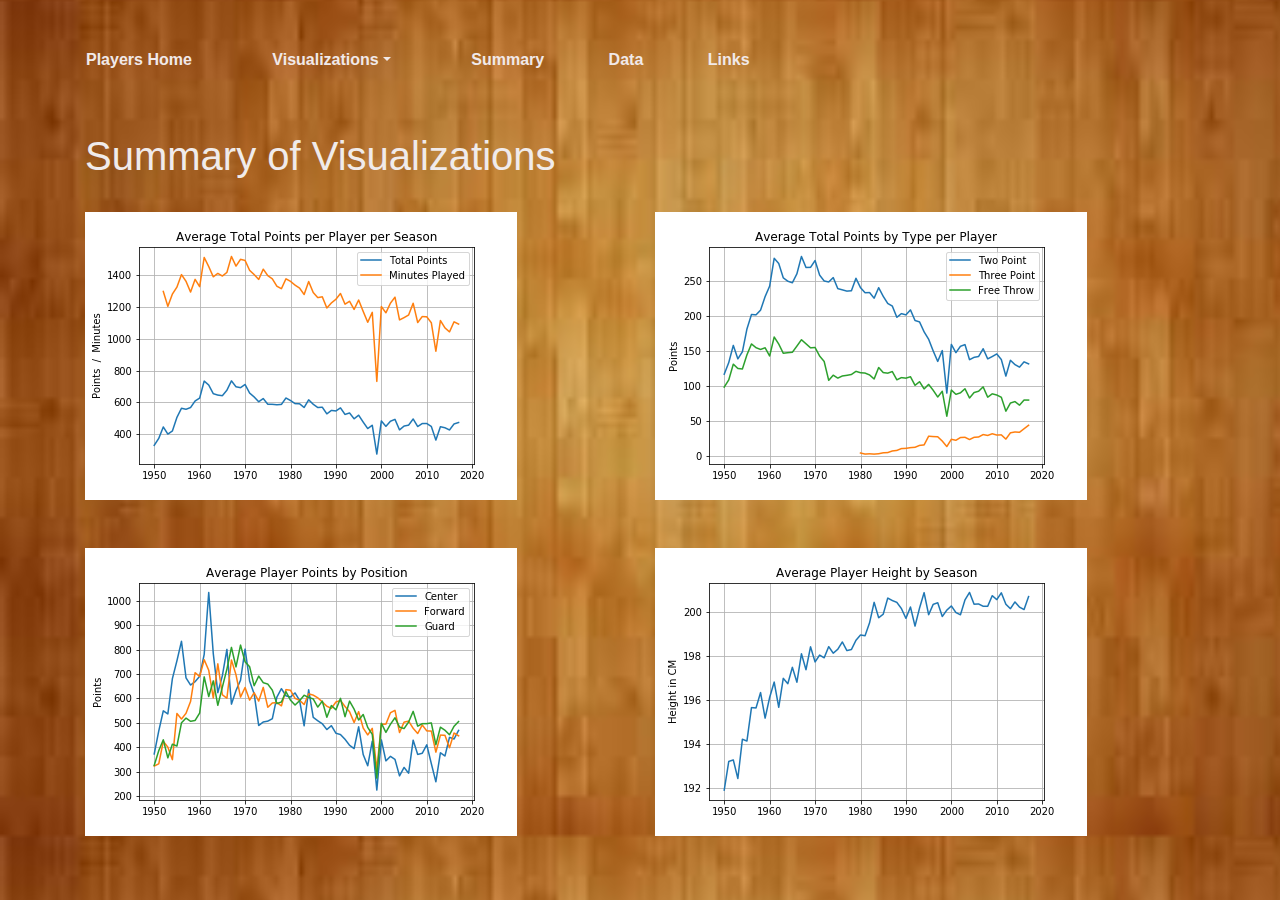
==== comparison.html @ 3f88a605 "updated visualizations" ====
<!DOCTYPE html>
<html lang=en>

<head>
    <meta charset="UTF-8">
    <title>NBA Player Stats since 1950/Comparisons</title>
    <link rel="stylesheet" href="https://stackpath.bootstrapcdn.com/bootstrap/4.3.1/css/bootstrap.min.css" integrity="sha384-ggOyR0iXCbMQv3Xipma34MD+dH/1fQ784/j6cY/iJTQUOhcWr7x9JvoRxT2MZw1T" crossorigin="anonymous">

    <script src="https://code.jquery.com/jquery-3.3.1.slim.min.js" integrity="sha384-q8i/X+965DzO0rT7abK41JStQIAqVgRVzpbzo5smXKp4YfRvH+8abtTE1Pi6jizo" crossorigin="anonymous"></script>
    <script src="https://cdnjs.cloudflare.com/ajax/libs/popper.js/1.14.7/umd/popper.min.js" integrity="sha384-UO2eT0CpHqdSJQ6hJty5KVphtPhzWj9WO1clHTMGa3JDZwrnQq4sF86dIHNDz0W1" crossorigin="anonymous"></script>
    <script src="https://stackpath.bootstrapcdn.com/bootstrap/4.3.1/js/bootstrap.min.js" integrity="sha384-JjSmVgyd0p3pXB1rRibZUAYoIIy6OrQ6VrjIEaFf/nJGzIxFDsf4x0xIM+B07jRM" crossorigin="anonymous"></script>
  



    <link rel="stylesheet" href="style.css">
</head>

<body class="comparison"> 
    <nav class="navbar">
        <ul>
            <li><a href="/index.html"><strong>Players Home</strong></a></li>
          
            <li class="nav-item dropdown">
                <a class="nav-link dropdown-toggle" href="#" id="navbarDropdown" 
                role="button" data-toggle="dropdown" aria-haspopup="true"
                aria-expanded="false"><strong>Visualizations</strong></a>
  
              <div class="dropdown-menu drop2" aria-labelledby="navbarDropdown">
                  <a class="dropdown-item" href="/visualizations1.html"><strong> Points Per Season</strong></a>
                  <a class="dropdown-item" href="/visualizations2.html"><strong> Point Breakdown</strong></a>
                  <a class="dropdown-item" href="/visualizations3.html"><strong> Points by Position</strong></a>
                  <a class="dropdown-item" href="/visualizations4.html"><strong> Player Height</strong></a>
              </div>

            </li>

          <li><a class="active" text-decorationline="underline" href="/comparison.html"><strong>Summary</strong></a></li>
          <li><a href="/data.html"><strong>Data</strong></a></li>
          <li><a href="#"><strong>Links</strong></a></li>
        </ul>
    </nav>

    <br>
    <div class="container">
        <div class="row header">
            <div class="col-md-10">
                <h1> </h1>
            </div>
            <div class="col-md-6">
                <h1>Summary of Visualizations</h1>
            </div>
            <!-- <div class="col-md-6">
                <h1> </h1>
            </div> -->
        </div>
    </div>
    <div class="container"    
        <br>
        <br>
        <div class="row">
            <div class="col-md-6">
                <img src="../Images/Min_Played_vs_Total_Pts.png">
            </div>
            <div class="col-md-6" >
                    <img src="../Images/Avg_Yearly_Pts.png">
            </div>
        </div>
        <br>
        <br>
        <div class="row">
                <div class="col-md-6">
                    <img src="../Images/Points_by_Position.png">
                </div>

                <div class="col-md-6" >
                        <img src="../Images/Avg_Player_Height.png">
                </div>       
        </div>

</body>
---- style.css ----
.navbar {
  height: 100px;
  padding-top: 20px;
}
.navbar li {
  display: inline-block;
  padding: 20px;
  margin-right: 10px;
  margin-left: 10px;
  cursor: pointer;
  border-radius: 3px;
}
.navbar li a {
  color: rgb(241, 233, 233);
  text-decoration: none;

}

/* this active feature isn't working */
.active {
  text-decoration-line: underline;
}

.drop {
  background-color: black;
}

.drop2 {
  background-color: tan;
}

.body {
  background-color: black;
  background-image: url("wallpaper10.jfif");
  background-repeat: no-repeat;
  background-size: cover;
}

.header {
  color: rgb(240, 235, 235);
}

.summary {
  color: rgb(240, 235, 235);
}

/* .box {
  height: 100px;
  padding: 20px;
  color: #fff;
  background: black;
} */


.comparison {
  background-image: url("wallpaper4.jpg");
  /* background-repeat: no-repeat; */
  background-size: cover;
}
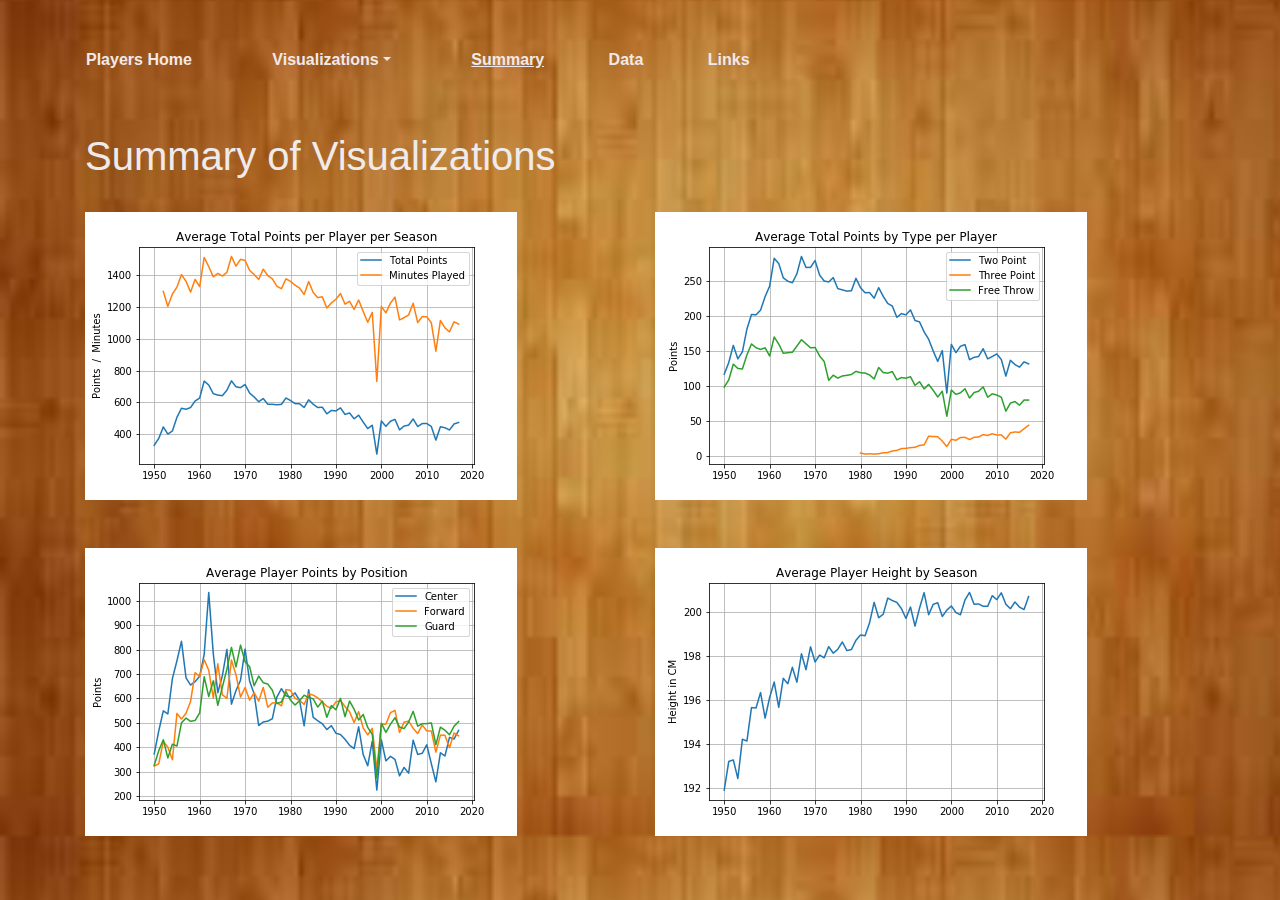
==== commit e64fd35e: "landing page changes" ====
--- a/comparison.html
+++ b/comparison.html
@@ -32,42 +32,46 @@
                   <a class="dropdown-item" href="/visualizations3.html"><strong> Points by Position</strong></a>
                   <a class="dropdown-item" href="/visualizations4.html"><strong> Player Height</strong></a>
               </div>
-
             </li>
 
-          <li><a class="active" text-decorationline="underline" href="/comparison.html"><strong>Summary</strong></a></li>
-          <li><a href="/data.html"><strong>Data</strong></a></li>
-          <li><a href="#"><strong>Links</strong></a></li>
+            <li class="nav-item active">
+              <a class="active" text-decorationline="underline" href="/comparison.html"><strong>Summary</strong></a>
+            </li>
+
+            <li><a href="/data.html"><strong>Data</strong></a></li>
+            <li><a href="#"><strong>Links</strong></a></li>
         </ul>
     </nav>
 
     <br>
+
     <div class="container">
-        <div class="row header">
+        <div class="row text-format">
             <div class="col-md-10">
                 <h1> </h1>
             </div>
             <div class="col-md-6">
                 <h1>Summary of Visualizations</h1>
             </div>
-            <!-- <div class="col-md-6">
-                <h1> </h1>
-            </div> -->
         </div>
     </div>
-    <div class="container"    
+    <div class="container">
+    
         <br>
-        <br>
+        
         <div class="row">
             <div class="col-md-6">
                 <img src="../Images/Min_Played_vs_Total_Pts.png">
             </div>
+        
             <div class="col-md-6" >
                     <img src="../Images/Avg_Yearly_Pts.png">
             </div>
         </div>
+        
         <br>
         <br>
+        
         <div class="row">
                 <div class="col-md-6">
                     <img src="../Images/Points_by_Position.png">
@@ -77,5 +81,5 @@
                         <img src="../Images/Avg_Player_Height.png">
                 </div>       
         </div>
-
+    </div>
 </body>--- a/style.css
+++ b/style.css
@@ -13,11 +13,8 @@
 }
 .navbar li a {
   color: rgb(241, 233, 233);
-  text-decoration: none;
-
 }
 
-/* this active feature isn't working */
 .active {
   text-decoration-line: underline;
 }
@@ -32,26 +29,56 @@
 
 .body {
   background-color: black;
-  background-image: url("wallpaper10.jfif");
+}
+
+.back-image {
+  background-image: url("wallpaper10d.jpg");
   background-repeat: no-repeat;
   background-size: cover;
 }
 
-.header {
+.text-format {
   color: rgb(240, 235, 235);
 }
 
-.summary {
-  color: rgb(240, 235, 235);
+h2 {
+  padding-left: 40px;
 }
 
-/* .box {
-  height: 100px;
-  padding: 20px;
-  color: #fff;
-  background: black;
+/* .header-pad {
+  padding-left: 220px;
+  padding-right: 80px;
 } */
 
+.pad {
+  padding-left: 280px;
+  padding-right: 80px;
+}
+
+.pad2 {
+  padding-left: 340px;
+  padding-right: 150px;
+}
+
+.pad3 {
+  padding-left: 380px;
+  padding-right: 112px;
+}
+
+#image {
+  width: 320px;
+  height: 200px;
+  justify-content:right;
+  padding: 10px;
+}
+
+.vis {
+  justify-content:right;
+}
+
+.article1 {
+  padding-right: 260px;
+}
 
 .comparison {
   background-image: url("wallpaper4.jpg");
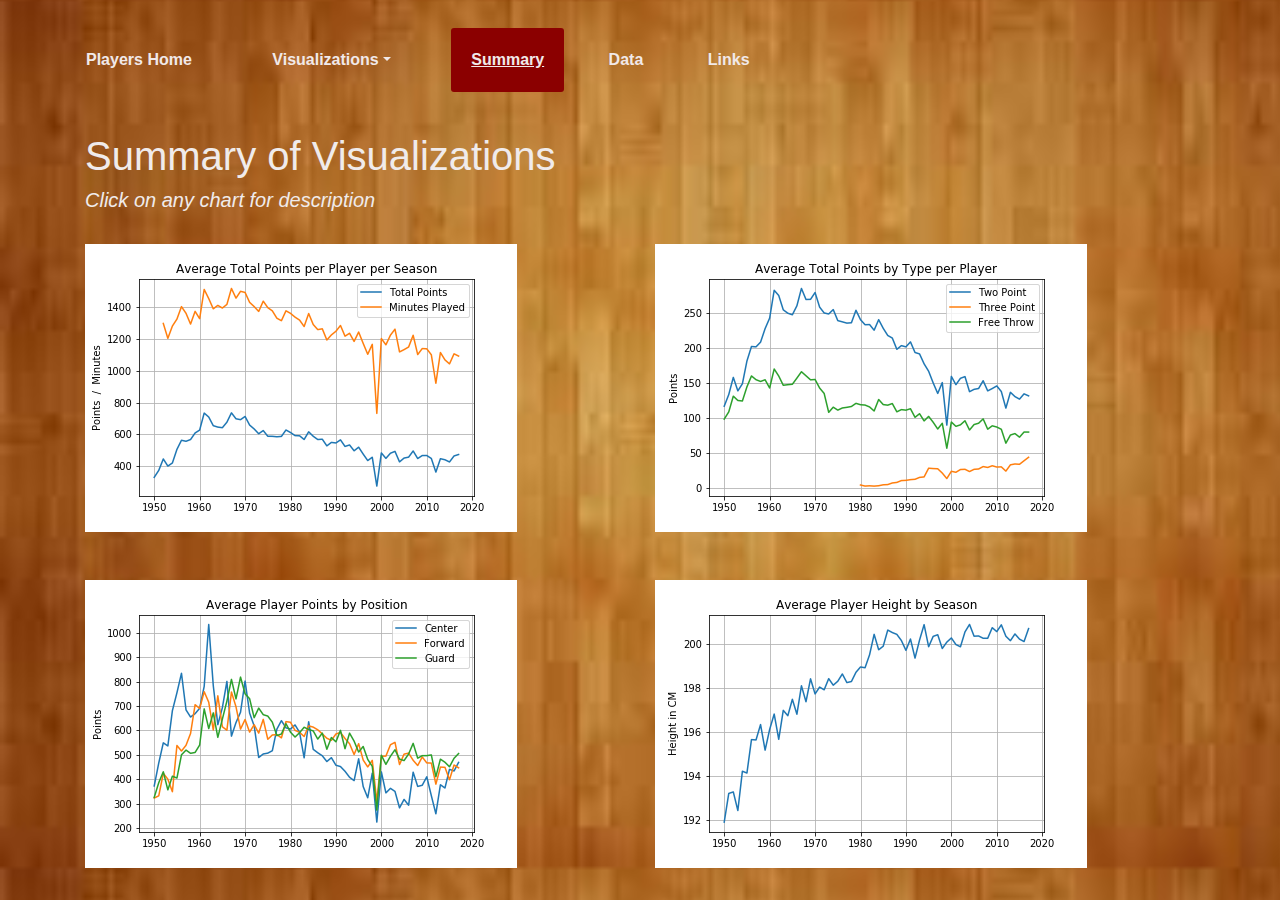
==== commit 489e8973: "changes to vis pages" ====
--- a/comparison.html
+++ b/comparison.html
@@ -52,6 +52,7 @@
             </div>
             <div class="col-md-6">
                 <h1>Summary of Visualizations</h1>
+                <h5 class="font-italic">Click on any chart for description</h5>
             </div>
         </div>
     </div>
@@ -61,11 +62,11 @@
         
         <div class="row">
             <div class="col-md-6">
-                <img src="../Images/Min_Played_vs_Total_Pts.png">
+                <a href="visualizations1.html"><img src="../Images/Min_Played_vs_Total_Pts.png"></img></a>
             </div>
-        
+     
             <div class="col-md-6" >
-                    <img src="../Images/Avg_Yearly_Pts.png">
+                <a href="visualizations2.html"><img src="../Images/Avg_Yearly_Pts.png"></img></a>
             </div>
         </div>
         
@@ -73,13 +74,13 @@
         <br>
         
         <div class="row">
-                <div class="col-md-6">
-                    <img src="../Images/Points_by_Position.png">
-                </div>
+            <div class="col-md-6">
+                <a href="visualizations3.html"><img src="../Images/Points_by_Position.png"></img></a>
+            </div>
 
-                <div class="col-md-6" >
-                        <img src="../Images/Avg_Player_Height.png">
-                </div>       
+            <div class="col-md-6" >
+                <a href="visualizations4.html"><img src="../Images/Avg_Player_Height.png"></img></a>
+            </div>       
         </div>
     </div>
 </body>--- a/style.css
+++ b/style.css
@@ -14,29 +14,35 @@
 .navbar li a {
   color: rgb(241, 233, 233);
 }
-
+/* change nav background color when page is active */
 .active {
   text-decoration-line: underline;
+  background-color: darkred;
 }
 
+/* set background color on dropdown from index page */
 .drop {
   background-color: black;
 }
 
+/* set background color on dropdown from all except index page */
 .drop2 {
-  background-color: tan;
+  background-color: darkred;
 }
 
+/* set index page background color to black behind wallpaper */
 .body {
   background-color: black;
 }
 
+/* set wallpaper image for index page */
 .back-image {
   background-image: url("wallpaper10d.jpg");
   background-repeat: no-repeat;
   background-size: cover;
 }
 
+/* set text formatting for menu dropdown */
 .text-format {
   color: rgb(240, 235, 235);
 }
@@ -45,26 +51,25 @@
   padding-left: 40px;
 }
 
-/* .header-pad {
-  padding-left: 220px;
-  padding-right: 80px;
-} */
-
+/* offset paragraph on index page */
 .pad {
   padding-left: 280px;
   padding-right: 80px;
 }
 
+/* offset 2nd paragraph on index page */
 .pad2 {
   padding-left: 340px;
   padding-right: 150px;
 }
-
+ 
+/* offset 3rd paragraph on index page */
 .pad3 {
   padding-left: 380px;
   padding-right: 112px;
 }
 
+/* settings for plots on right side of pages */
 #image {
   width: 320px;
   height: 200px;
@@ -76,12 +81,65 @@
   justify-content:right;
 }
 
+/* paragraph padding on visualization pages */
 .article1 {
   padding-right: 260px;
 }
 
+/* set wallpaper for non-index pages */
 .comparison {
   background-image: url("wallpaper4.jpg");
-  /* background-repeat: no-repeat; */
   background-size: cover;
+}
+
+
+@media(max-width: 992px) {
+
+.navbar li {
+  padding: 0px;
+  margin-right: 5px;
+  margin-left: 0px;
+  cursor: pointer;
+  border-radius: 3px;
+}
+
+/* set wallpaper image for index page */
+.back-image {
+  background-image: url();
+  background-color: black;
+}
+
+h2 {
+  padding-left: 0px;
+}
+
+#image {
+  width: 320px;
+  height: 200px;
+  padding: 10px;
+}
+
+/* offset paragraph on index page */
+.pad {
+  padding-left: 20px;
+  padding-right: 80px;
+}
+
+/* offset 2nd paragraph on index page */
+.pad2 {
+  padding-left: 20px;
+  padding-right: 150px;
+}
+ 
+/* offset 3rd paragraph on index page */
+.pad3 {
+  padding-left: 20px;
+  padding-right: 112px;
+}
+
+/* paragraph padding on visualization pages */
+.article1 {
+  padding-right: 20px;
+}
+
 }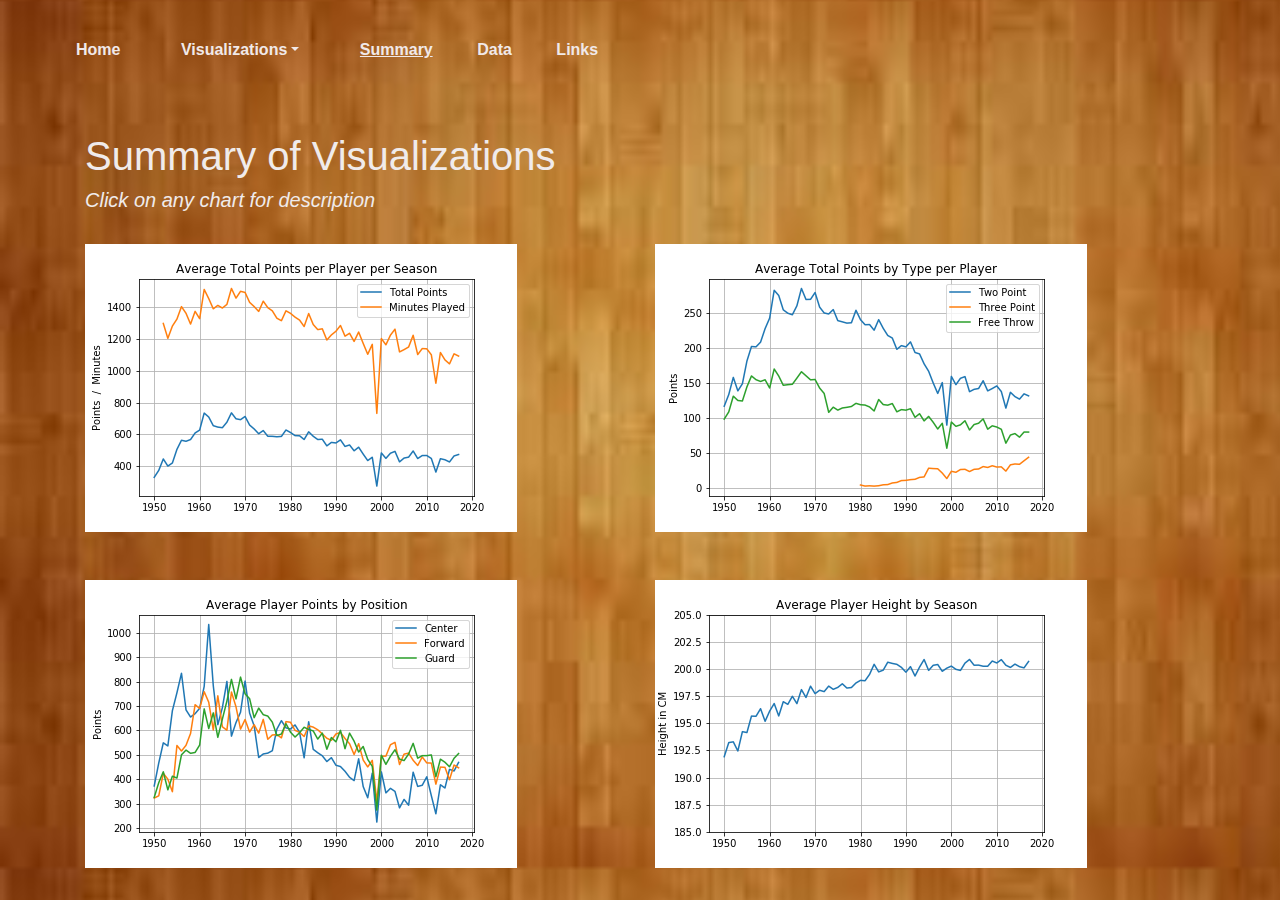
==== commit c6b99e14: "vis changes and new graph and new csv and html data files" ====
--- a/comparison.html
+++ b/comparison.html
@@ -19,7 +19,7 @@
 <body class="comparison"> 
     <nav class="navbar">
         <ul>
-            <li><a href="/index.html"><strong>Players Home</strong></a></li>
+            <li><a href="/index.html"><strong>Home</strong></a></li>
           
             <li class="nav-item dropdown">
                 <a class="nav-link dropdown-toggle" href="#" id="navbarDropdown" 
--- a/style.css
+++ b/style.css
@@ -5,11 +5,10 @@
 }
 .navbar li {
   display: inline-block;
-  padding: 20px;
+  padding: 10px;
   margin-right: 10px;
   margin-left: 10px;
   cursor: pointer;
-  border-radius: 3px;
 }
 .navbar li a {
   color: rgb(241, 233, 233);
@@ -17,7 +16,7 @@
 /* change nav background color when page is active */
 .active {
   text-decoration-line: underline;
-  background-color: darkred;
+  font: italic;
 }
 
 /* set background color on dropdown from index page */
@@ -25,10 +24,10 @@
   background-color: black;
 }
 
-/* set background color on dropdown from all except index page */
+/* set background color on dropdown from all except index page
 .drop2 {
-  background-color: darkred;
-}
+  background-color: black;
+} */
 
 /* set index page background color to black behind wallpaper */
 .body {
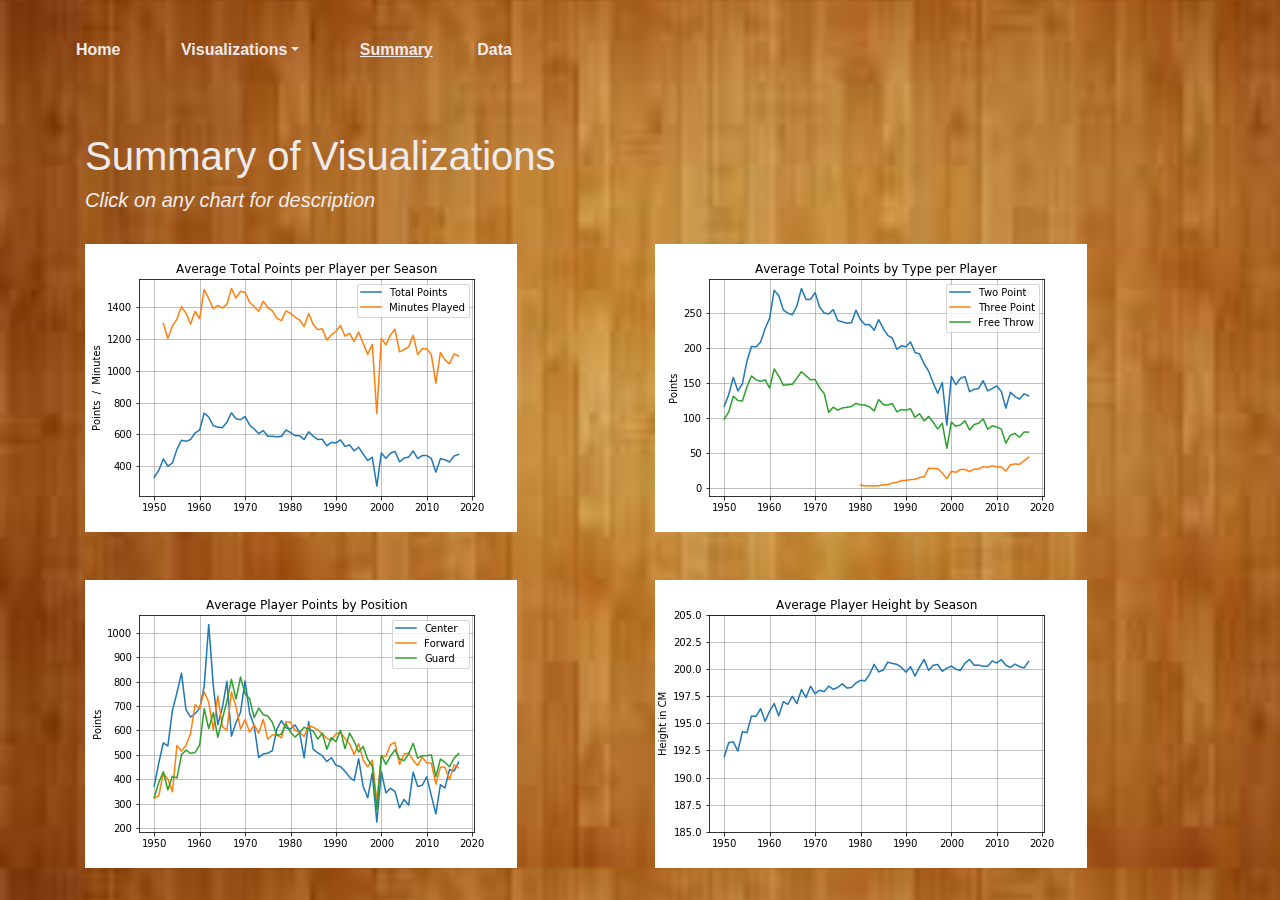
==== commit 5d7a932e: "remove links page" ====
--- a/comparison.html
+++ b/comparison.html
@@ -19,27 +19,26 @@
 <body class="comparison"> 
     <nav class="navbar">
         <ul>
-            <li><a href="/index.html"><strong>Home</strong></a></li>
+            <li><a href="index.html"><strong>Home</strong></a></li>
           
             <li class="nav-item dropdown">
                 <a class="nav-link dropdown-toggle" href="#" id="navbarDropdown" 
                 role="button" data-toggle="dropdown" aria-haspopup="true"
                 aria-expanded="false"><strong>Visualizations</strong></a>
   
-              <div class="dropdown-menu drop2" aria-labelledby="navbarDropdown">
-                  <a class="dropdown-item" href="/visualizations1.html"><strong> Points Per Season</strong></a>
-                  <a class="dropdown-item" href="/visualizations2.html"><strong> Point Breakdown</strong></a>
-                  <a class="dropdown-item" href="/visualizations3.html"><strong> Points by Position</strong></a>
-                  <a class="dropdown-item" href="/visualizations4.html"><strong> Player Height</strong></a>
+              <div class="dropdown-menu drop" aria-labelledby="navbarDropdown">
+                  <a class="dropdown-item" href="visualizations1.html"><strong> Points Per Season</strong></a>
+                  <a class="dropdown-item" href="visualizations2.html"><strong> Point Breakdown</strong></a>
+                  <a class="dropdown-item" href="visualizations3.html"><strong> Points by Position</strong></a>
+                  <a class="dropdown-item" href="visualizations4.html"><strong> Player Height</strong></a>
               </div>
             </li>
 
             <li class="nav-item active">
-              <a class="active" text-decorationline="underline" href="/comparison.html"><strong>Summary</strong></a>
+              <a class="active" text-decorationline="underline" href="comparison.html"><strong>Summary</strong></a>
             </li>
 
-            <li><a href="/data.html"><strong>Data</strong></a></li>
-            <li><a href="#"><strong>Links</strong></a></li>
+            <li><a href="data.html"><strong>Data</strong></a></li>
         </ul>
     </nav>
 
@@ -62,11 +61,11 @@
         
         <div class="row">
             <div class="col-md-6">
-                <a href="visualizations1.html"><img src="../Images/Min_Played_vs_Total_Pts.png"></img></a>
+                <a href="visualizations1.html"><img src="Images/Min_Played_vs_Total_Pts.png"></img></a>
             </div>
      
             <div class="col-md-6" >
-                <a href="visualizations2.html"><img src="../Images/Avg_Yearly_Pts.png"></img></a>
+                <a href="visualizations2.html"><img src="Images/Avg_Yearly_Pts.png"></img></a>
             </div>
         </div>
         
@@ -75,11 +74,11 @@
         
         <div class="row">
             <div class="col-md-6">
-                <a href="visualizations3.html"><img src="../Images/Points_by_Position.png"></img></a>
+                <a href="visualizations3.html"><img src="Images/Points_by_Position.png"></img></a>
             </div>
 
             <div class="col-md-6" >
-                <a href="visualizations4.html"><img src="../Images/Avg_Player_Height.png"></img></a>
+                <a href="visualizations4.html"><img src="Images/Avg_Player_Height.png"></img></a>
             </div>       
         </div>
     </div>
--- a/style.css
+++ b/style.css
@@ -24,10 +24,10 @@
   background-color: black;
 }
 
-/* set background color on dropdown from all except index page
+set background color on dropdown from all except index page
 .drop2 {
-  background-color: black;
-} */
+  background-color: rgb(241, 233, 233);
+}
 
 /* set index page background color to black behind wallpaper */
 .body {
@@ -52,6 +52,11 @@
 
 /* offset paragraph on index page */
 .pad {
+  padding-left: 200px;
+  padding-right: 80px;
+}
+
+.pad1 {
   padding-left: 280px;
   padding-right: 80px;
 }
@@ -91,7 +96,24 @@
   background-size: cover;
 }
 
+/* set background for data page */
+.data {
+  background-color: tan;
+}
 
+.table {
+  width: 75%
+}
+
+th {
+  text-align: left;
+  height: 100%;
+}
+
+tr:hover {background-color: whitesmoke;
+}
+
+/* ********************************************* */
 @media(max-width: 992px) {
 
 .navbar li {
@@ -112,6 +134,7 @@
   padding-left: 0px;
 }
 
+/* settings for plots on right side of pages */
 #image {
   width: 320px;
   height: 200px;
